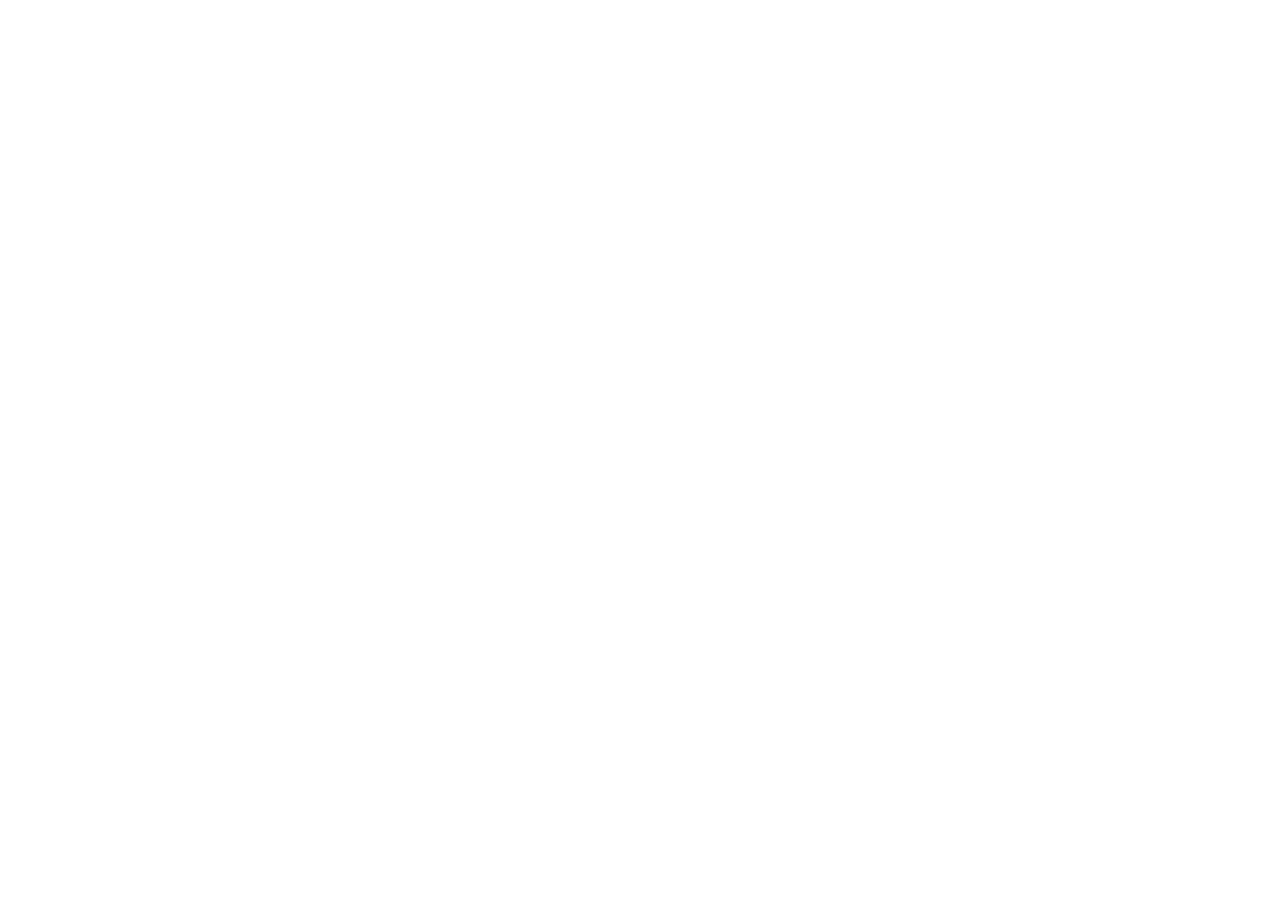
==== index.html @ 2645f9ab "完成默认样式" ====
<!DOCTYPE html>
<html lang="en">
<head>
	<meta charset="UTF-8">
	<!-- 添加视口属性   变为移动端页面 -->
	<meta name="viewport" content="width=device-width, user-scalable=no, initial-scale=1.0, maximum-scale=1.0, minimum-scale=1.0">
	<title>京东移动站</title>
</head>
<body>
	
</body>
</html>
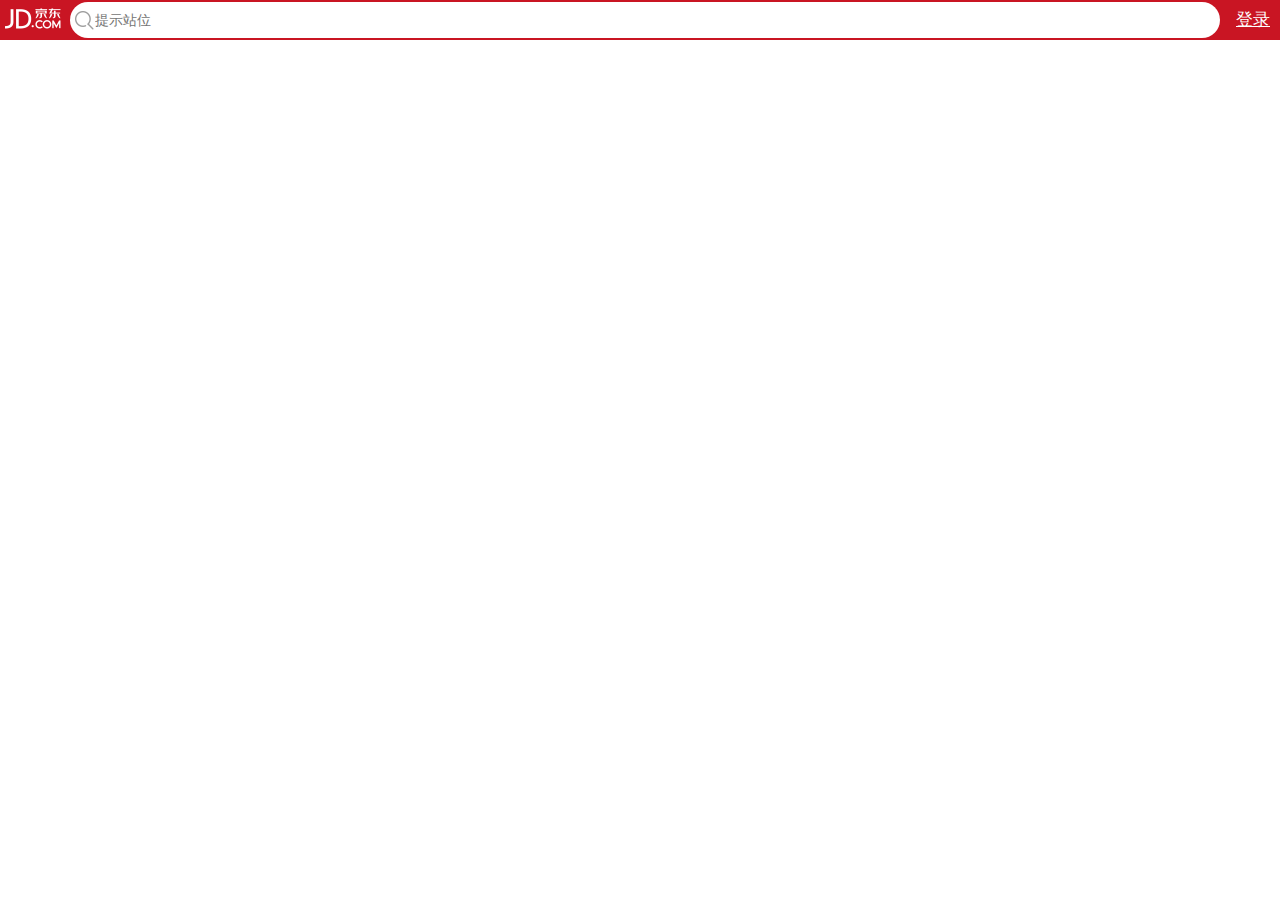
==== commit 993d0872: "完成顶部通栏" ====
--- a/index.html
+++ b/index.html
@@ -4,9 +4,24 @@
 	<meta charset="UTF-8">
 	<!-- 添加视口属性   变为移动端页面 -->
 	<meta name="viewport" content="width=device-width, user-scalable=no, initial-scale=1.0, maximum-scale=1.0, minimum-scale=1.0">
-	<title>京东移动站</title>
+	<title>仿京东移动站</title>
+	<!-- 导入css -->
+	<link rel="stylesheet" type="text/css" href="css/base.css">
+	<link rel="stylesheet" type="text/css" href="css/index.css">
 </head>
 <body>
+	<!-- 最外层的容器盒子 -->
+	<div class="jd_container">
+		<!-- 顶部通栏 -->
+		<div class="jd_header">
+			<a href="javascript:void(0)" class="header_logo"></a>
+			<span class="header_glass"></span>
+			<!-- 移动端会弹出键盘 -->
+			<input type="search" class="header_search" placeholder="提示站位">
+			<a href="javascript:void(0)" class="header_login">登录</a>
+		</div>
+		
+	</div>	
 	
 </body>
 </html>--- a/css/base.css
+++ b/css/base.css
@@ -0,0 +1,45 @@
+/*通用样式*/
+*,
+::before,
+::after{
+	font-size:14px;
+	/*sans-serif移动端默认字体*/
+	font-family: 'MicroSoft YaHei',sans-serif;
+	margin:0;
+	padding: 0;
+
+	/*点击清除默认的高亮效果*/
+	-webkit-tap-highlight-color:transparent;
+
+	/*盒子模型*/
+	/*样式输入完毕光标在后时tab快捷加内核兼容*/
+	-webkit-box-sizing: border-box;
+}
+/*input去掉默认样式*/
+input{
+	border:none;
+	-webkit-appearance: none;	
+}
+/*a标签的下划线*/s
+a{
+	text-decoration: none;
+}
+/*去掉小圆点*/
+ol,ul {
+	list-style:none;
+}
+/*浮动，清除浮动*/
+.f_l{
+	float:left;
+}
+.f_r{
+	float:right;
+}
+.clearfix::before,
+.clearfix::after{
+	content:"";
+	display:block;
+	line-height: 0;
+	visibility: hidden;	
+	clear:both;
+}--- a/css/index.css
+++ b/css/index.css
@@ -0,0 +1,60 @@
+/*最外层容器*/
+.jd_container{
+	width: 100%;
+}
+/*顶部通栏start*/
+.jd_header{
+
+	height: 40px;
+	width: 100%;
+	background-color: rgb(201,21,35);
+	position: relative;
+
+	/*搜索框左右距父盒子的边距不随设备的分辨率变化而变化*/
+	/*给内边距把搜索框挤进去*/
+	padding: 0 60px 0 70px;
+}
+.jd_header .header_logo{
+	width: 60px;
+	height: 36px;
+	position: absolute;
+	left: 5px;
+	top: 2px;
+	background-image: url('../images/sprites.png');
+	background-repeat: no-repeat;
+	background-position: 0 -103px;
+	/*设置背景图片的大小  压缩*/
+	-webkit-background-size: 200px 200px;
+	
+}
+.jd_header .header_search{
+	/*搜索框左右距父盒子的边距不随设备的分辨率变化而变化*/
+	/*由于容器盒子为boder-box,给内边距把搜索框挤进去*/
+	width: 100%;
+	height: 36px;
+	margin-top: 2px;
+	border-radius: 18px;
+	/*将文字挤到搜索符号span后面*/
+	padding-left: 25px;
+}
+.jd_header .header_glass{
+	width: 20px;
+	height: 20px;
+	background-image: url('../images/sprites.png');
+	background-repeat: no-repeat;
+	background-position: -60px -109px;
+	/*设置背景图片的大小  压缩*/
+	-webkit-background-size: 200px 200px;
+	position: absolute;
+	left:75px;
+	top:10px;
+}
+.jd_header .header_login{
+	position: absolute;
+	right:10px;
+	top: 0;
+	line-height: 40px;
+	color:white;
+	font-size: 17px;
+}
+/*顶部通栏end*/
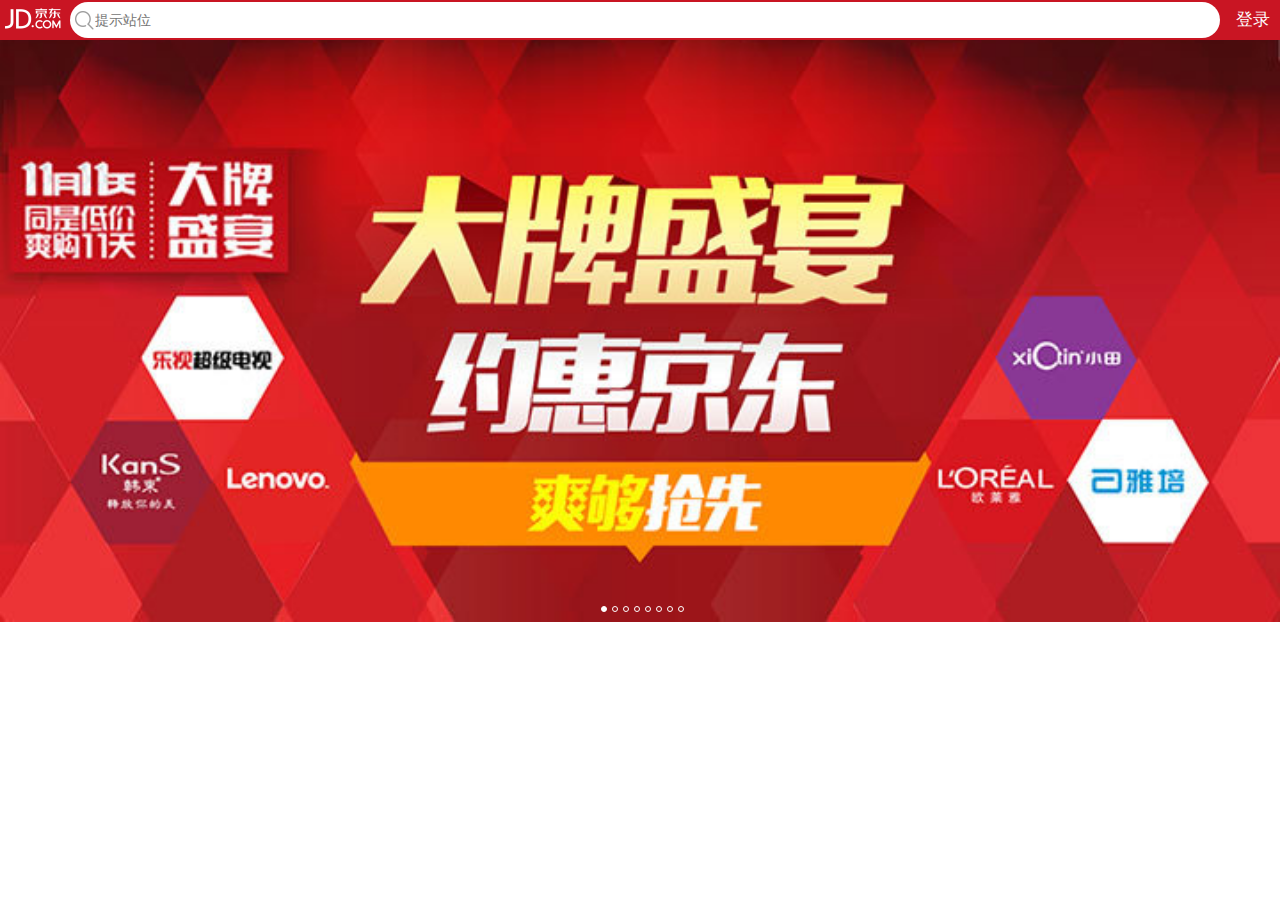
==== commit 0838fd35: "顶端轮播图css" ====
--- a/index.html
+++ b/index.html
@@ -20,7 +20,31 @@
 			<input type="search" class="header_search" placeholder="提示站位">
 			<a href="javascript:void(0)" class="header_login">登录</a>
 		</div>
-		
+		<!--顶部轮播图 -->
+		<div class="jd_banner">
+			<ul class="banner_img clearfix">
+				<li><a href="" herf="#"><img src="images/l8.jpg" alt=""></a></li>
+				<li><a href="" herf="#"><img src="images/l1.jpg" alt=""></a></li>
+				<li><a href="" herf="#"><img src="images/l2.jpg" alt=""></a></li>
+				<li><a href="" herf="#"><img src="images/l3.jpg" alt=""></a></li>
+				<li><a href="" herf="#"><img src="images/l4.jpg" alt=""></a></li>
+				<li><a href="" herf="#"><img src="images/l5.jpg" alt=""></a></li>
+				<li><a href="" herf="#"><img src="images/l6.jpg" alt=""></a></li>
+				<li><a href="" herf="#"><img src="images/l7.jpg" alt=""></a></li>
+				<li><a href="" herf="#"><img src="images/l8.jpg" alt=""></a></li>
+				<li><a href="" herf="#"><img src="images/l1.jpg" alt=""></a></li>				
+			</ul>
+			<ul class="banner_index clearfix">
+				<li class="current"></li>
+				<li></li>
+				<li></li>
+				<li></li>
+				<li></li>
+				<li></li>
+				<li></li>
+				<li></li>
+			</ul>
+		</div>
 	</div>	
 	
 </body>
--- a/css/base.css
+++ b/css/base.css
@@ -20,7 +20,7 @@
 	border:none;
 	-webkit-appearance: none;	
 }
-/*a标签的下划线*/s
+/*a标签的下划线*/
 a{
 	text-decoration: none;
 }
--- a/css/index.css
+++ b/css/index.css
@@ -1,6 +1,7 @@
 /*最外层容器*/
 .jd_container{
 	width: 100%;
+	min-height: 800px;
 }
 /*顶部通栏start*/
 .jd_header{
@@ -8,7 +9,8 @@
 	height: 40px;
 	width: 100%;
 	background-color: rgb(201,21,35);
-	position: relative;
+	position: fixed;
+	z-index:99;
 
 	/*搜索框左右距父盒子的边距不随设备的分辨率变化而变化*/
 	/*给内边距把搜索框挤进去*/
@@ -58,3 +60,46 @@
 	font-size: 17px;
 }
 /*顶部通栏end*/
+/*顶部轮播图start*/
+.jd_banner{
+	width: 100%;
+	overflow: hidden;
+	/*为索引添加position*/
+	position: relative;
+}
+.jd_banner .banner_img{
+	/*共十张图片*/
+	width: 1000%;	
+}
+.jd_banner .banner_img li{
+	float: left;
+	/*父盒子的十分之一*/
+	width: 10%;
+	/*list-style: none;*/
+}
+.jd_banner .banner_img li a{
+	display: block;
+	width: 100%;
+}
+.jd_banner .banner_img li a img{
+	display: block;
+	width: 100%;
+}
+.jd_banner .banner_index{
+	position: absolute;
+	bottom: 10px;
+	left: 50%;
+	margin-left: -44px;
+}
+.jd_banner .banner_index li{
+	float: left;
+	width: 6px;
+	height: 6px;
+	border-radius: 50%;
+	border:1px solid white;
+	margin-left: 5px;
+}
+/*并集选择器 li中有current类的元素 之间没有空格*/
+.jd_banner .banner_index li.current{
+	background-color: white;
+/*顶部轮播图end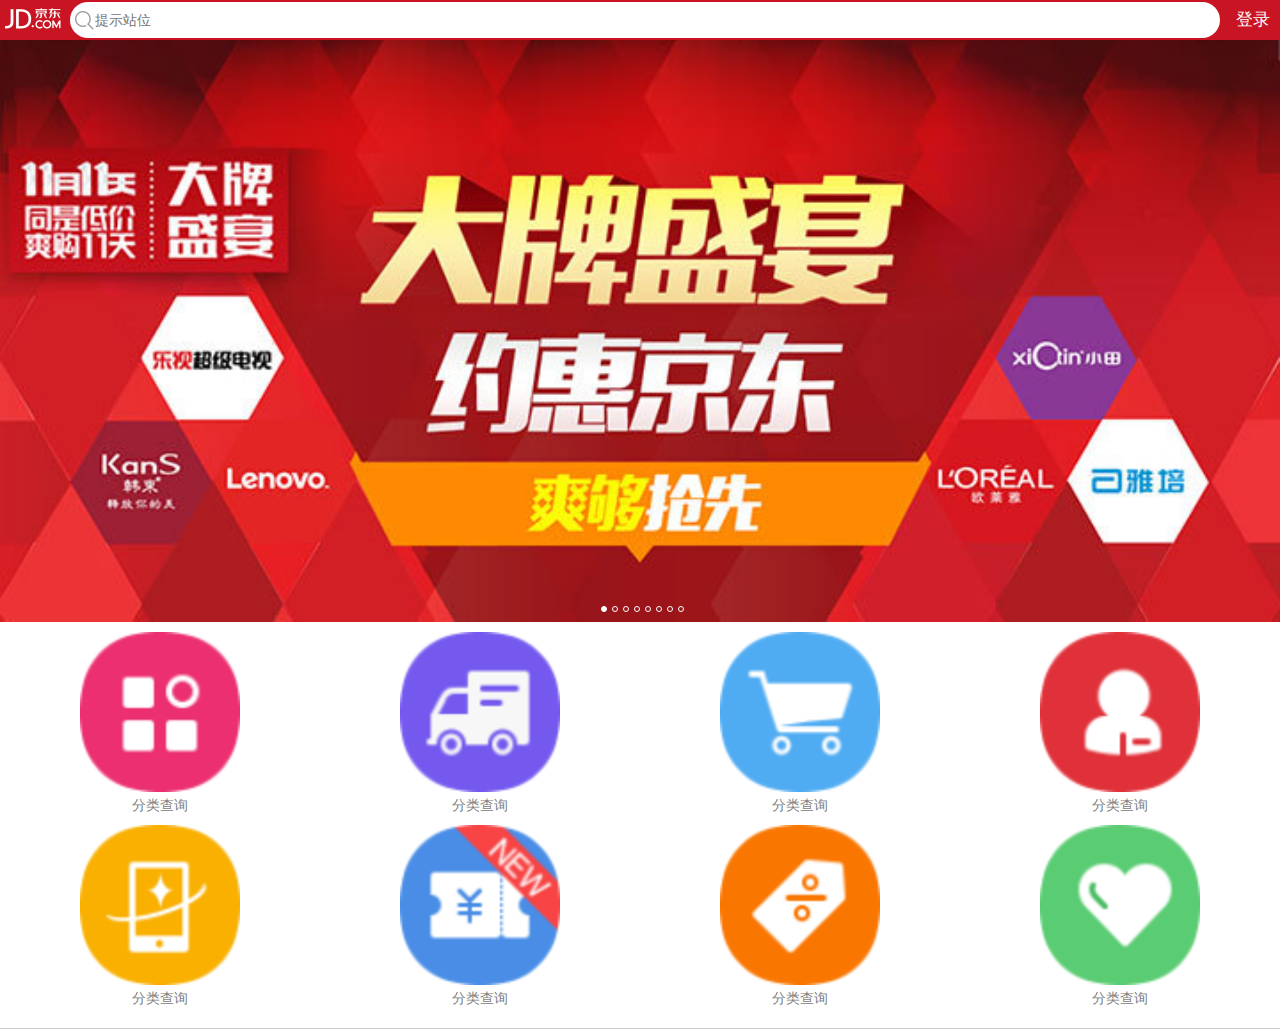
==== commit 459975fa: "完成导航css" ====
--- a/index.html
+++ b/index.html
@@ -45,6 +45,46 @@
 				<li></li>
 			</ul>
 		</div>
+		<!-- 导航栏 -->
+		<!-- .jd_nav>ul.clearfix>li*8>a[href="#"]>img[src="images/nav$.png"]+p{分类查询} -->
+		<div class="jd_nav">
+		 		<ul class="clearfix">
+		 			<li><a href="#">
+		 					<img src="images/nav0.png" alt="">
+		 					<p>分类查询</p>
+		 				</a></li>
+		 			<li><a href="#">
+		 					<img src="images/nav1.png" alt="">
+		 					<p>分类查询</p>
+		 				</a></li>
+		 			<li><a href="#">
+		 					<img src="images/nav2.png" alt="">
+		 					<p>分类查询</p>
+		 				</a></li>
+		 			<li><a href="#">
+		 					<img src="images/nav3.png" alt="">
+		 					<p>分类查询</p>
+		 				</a></li>
+		 			<li><a href="#">
+		 					<img src="images/nav4.png" alt="">
+		 					<p>分类查询</p>
+		 				</a></li>
+		 			<li><a href="#">
+		 					<img src="images/nav5.png" alt="">
+		 					<p>分类查询</p>
+		 				</a></li>
+		 			<li><a href="#">
+		 					<img src="images/nav6.png" alt="">
+		 					<p>分类查询</p>
+		 				</a></li>
+		 			<li><a href="#">
+		 					<img src="images/nav7.png" alt="">
+		 					<p>分类查询</p>
+		 				</a></li>
+		 			
+		 		</ul>
+		 	</div> 	
+		</div>
 	</div>	
 	
 </body>
--- a/css/index.css
+++ b/css/index.css
@@ -2,7 +2,9 @@
 .jd_container{
 	width: 100%;
 	min-height: 800px;
+	background: #eee;
 }
+
 /*顶部通栏start*/
 .jd_header{
 
@@ -60,6 +62,7 @@
 	font-size: 17px;
 }
 /*顶部通栏end*/
+
 /*顶部轮播图start*/
 .jd_banner{
 	width: 100%;
@@ -102,4 +105,37 @@
 /*并集选择器 li中有current类的元素 之间没有空格*/
 .jd_banner .banner_index li.current{
 	background-color: white;
-/*顶部轮播图end+}
+/*顶部轮播图end*/
+
+/*导航栏start*/
+.jd_nav{
+	width: 100%;
+	border-bottom: 1px solid #ccc ;
+	padding-bottom: 20px;
+	background-color: white;
+}
+.jd_nav ul{
+	width:100%;
+}
+.jd_nav ul li{
+	width: 25%;
+	float: left;
+	padding-top: 10px;
+}
+.jd_nav ul li a{
+	width: 100%;
+	display: block;
+}
+.jd_nav ul li a img{
+	width: 50%;
+	display: block;
+	margin: 0 auto;
+}
+.jd_nav ul li a p{
+	color: gray;
+	text-align: center;
+	padding-top: 5px;
+}
+
+/*导航栏end*/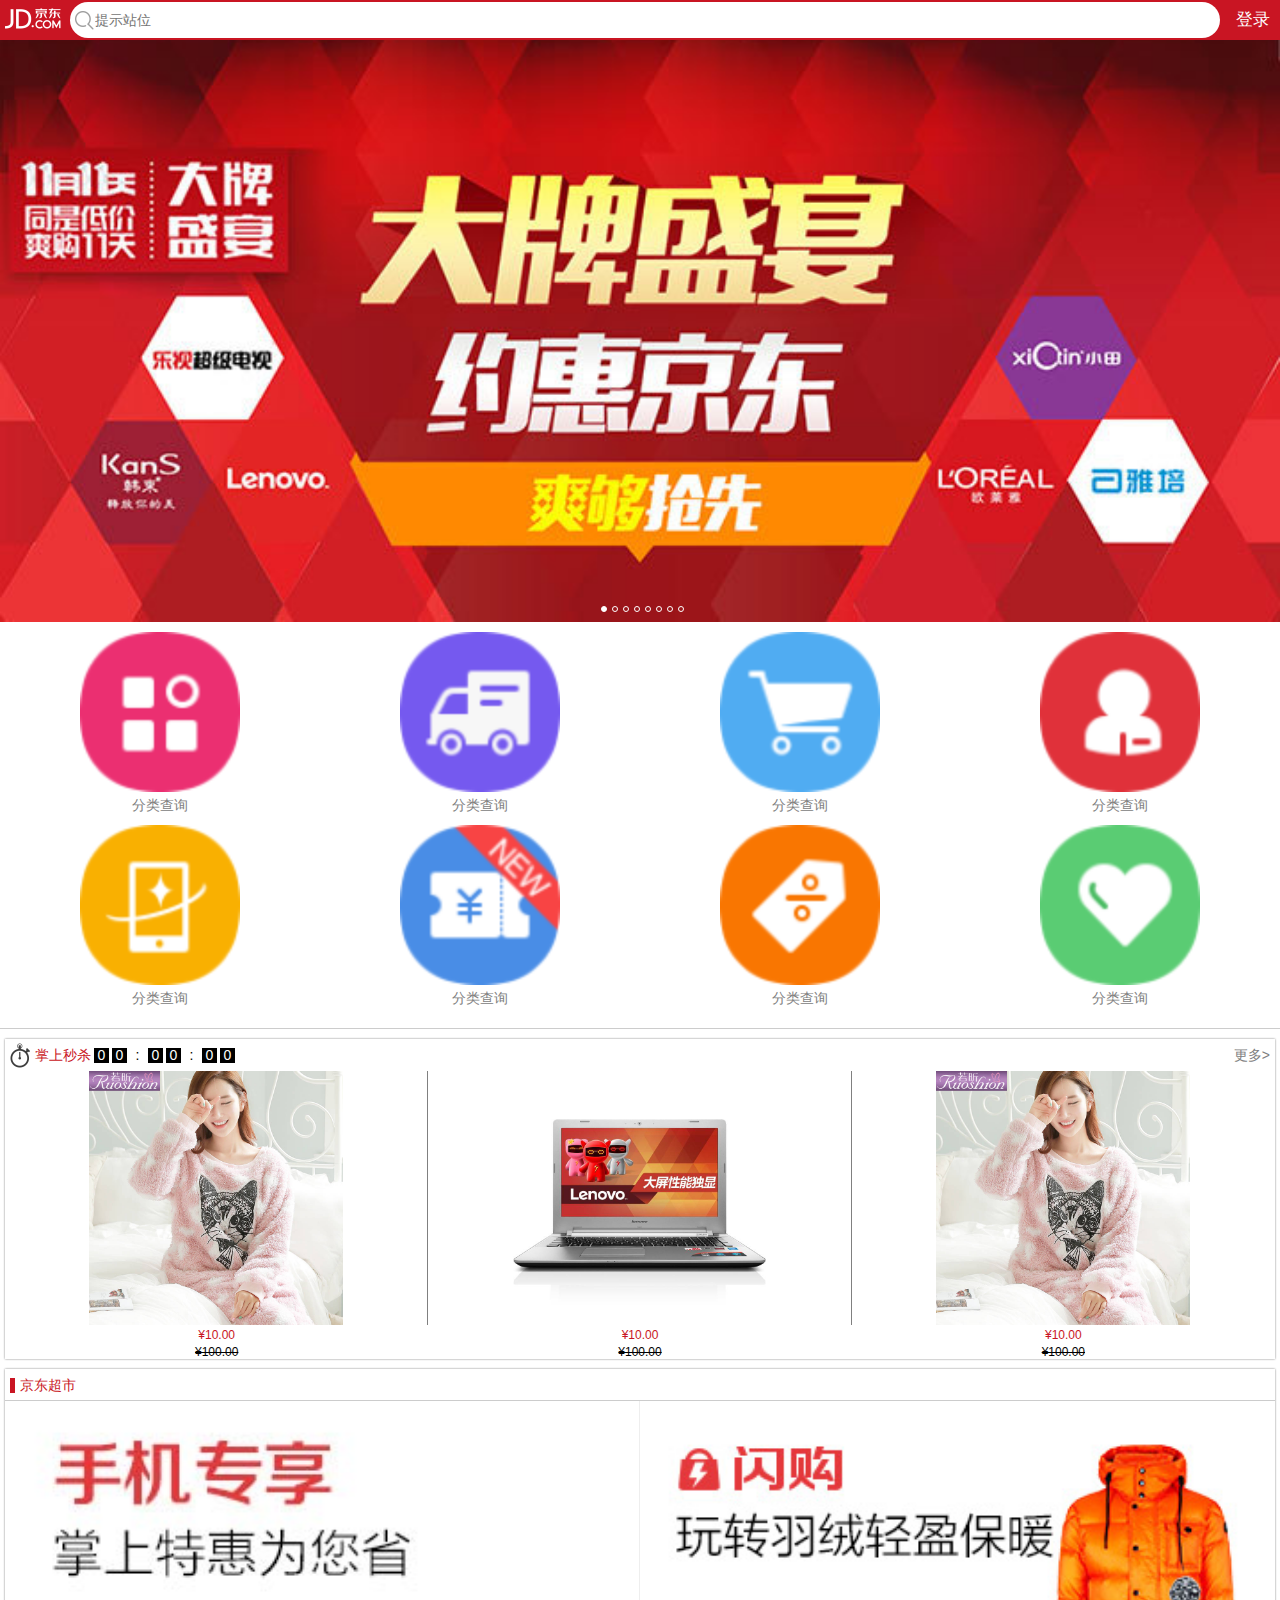
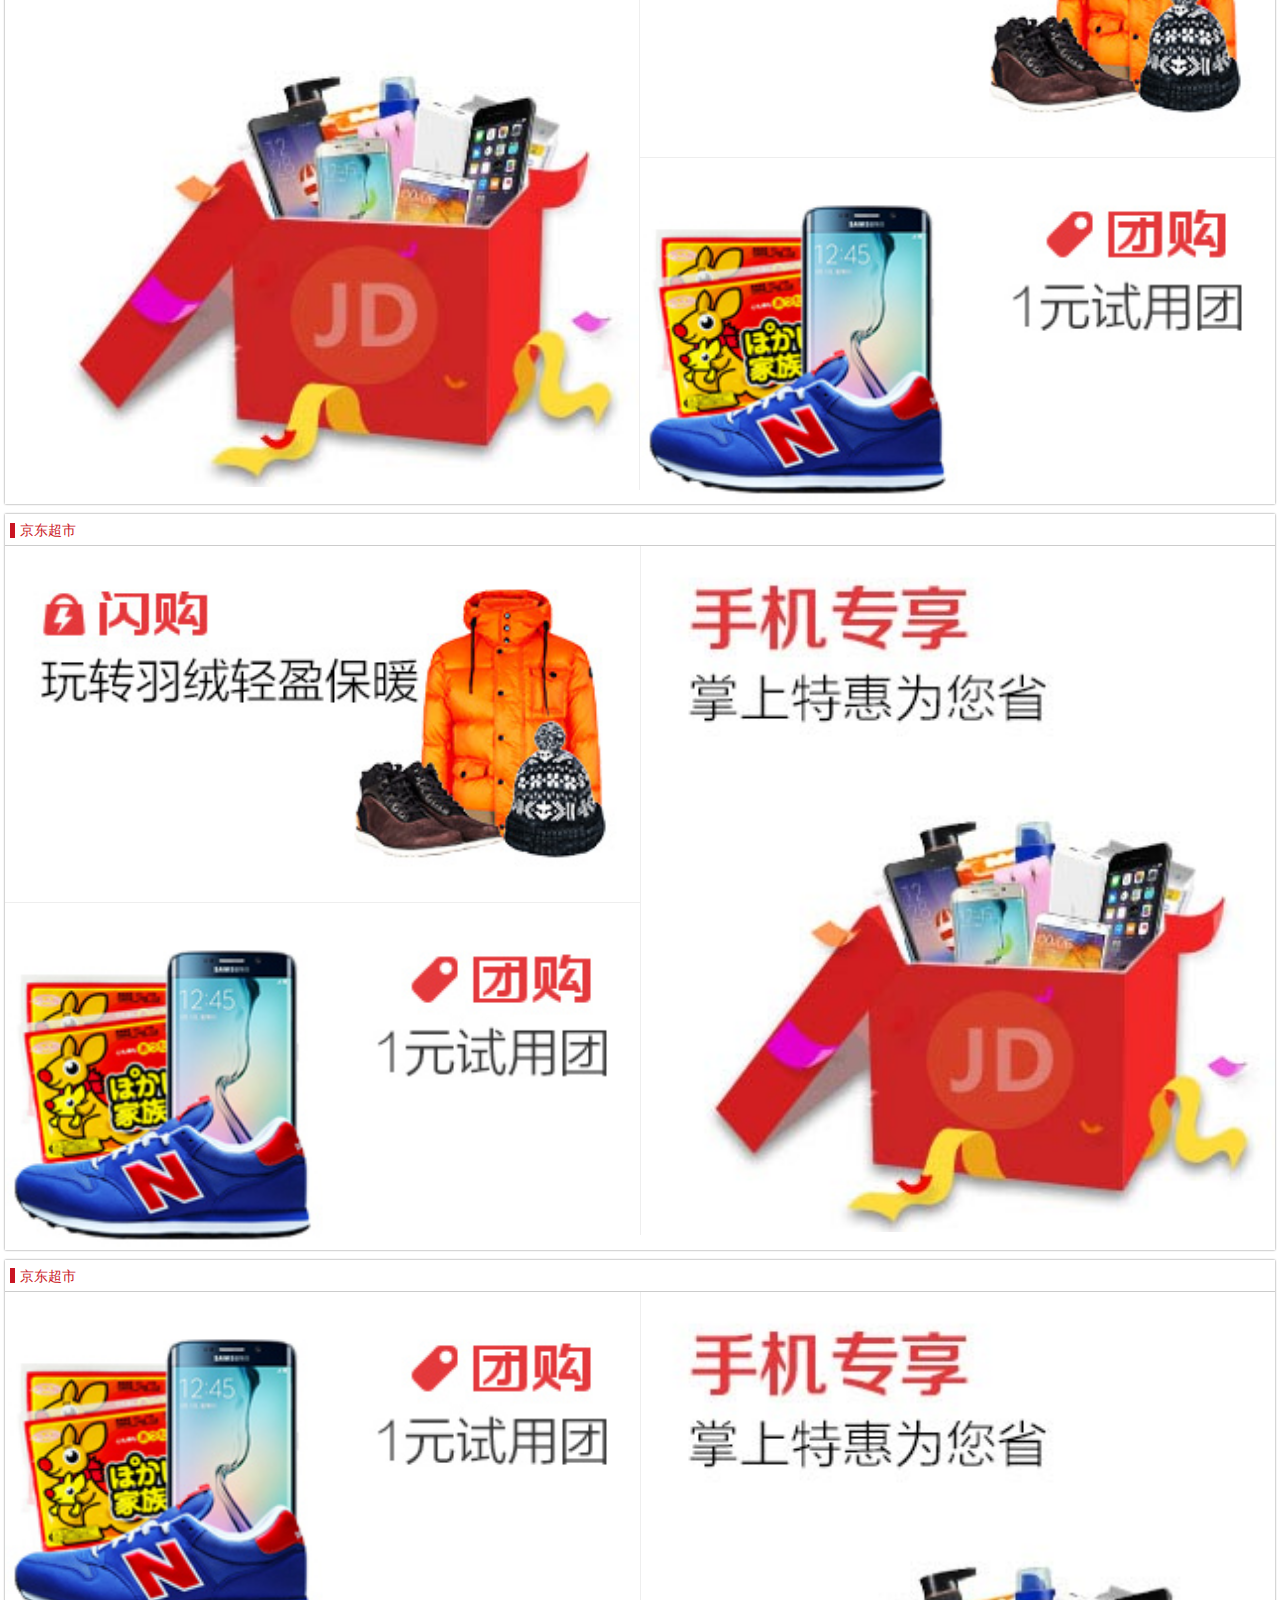
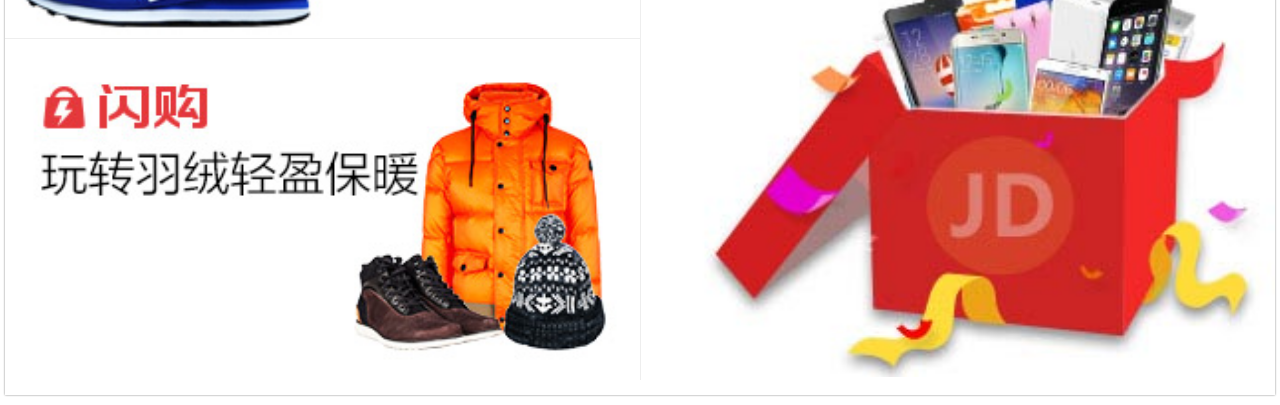
==== commit 2b2b8401: "-m主要部分区域" ====
--- a/index.html
+++ b/index.html
@@ -80,10 +80,86 @@
 		 			<li><a href="#">
 		 					<img src="images/nav7.png" alt="">
 		 					<p>分类查询</p>
-		 				</a></li>
-		 			
-		 		</ul>
-		 	</div> 	
+		 				</a></li>		 			
+		 		</ul>		 		
+		</div>
+		<!-- 主要内容区域 -->
+		<div class="jd_main">
+			<div class="main_content clearfix">
+				<div class="content_top">
+					<span></span>
+					<p>掌上秒杀</p>
+					<ul class="f_l clearfix">
+						<li>0</li>
+						<li>0</li>
+						<li>:</li>
+						<li>0</li>
+						<li>0</li>
+						<li>:</li>
+						<li>0</li>
+						<li>0</li>
+					</ul>
+					<!-- &gt;为>的转义符 -->
+					<a href="#" class="f_r">更多&gt;</a>
+				</div>
+				<div class="content_bottom">
+					<!-- ul>li*3>(a[href="#"]>img[src="images/detail01.jpg"])+p{¥10.00}+p{¥100.00} -->
+					<ul class="clearfix">
+						<li>
+							<a href="#"><img src="images/detail01.jpg" alt=""></a>
+							<p>¥10.00</p>
+							<p>¥100.00</p>
+						</li>
+						<li>
+							<a href="#"><img src="images/detail02.jpg" alt=""></a>
+							<p>¥10.00</p>
+							<p>¥100.00</p>
+						</li>
+						<li>
+							<a href="#"><img src="images/detail01.jpg" alt=""></a>
+							<p>¥10.00</p>
+							<p>¥100.00</p>
+						</li>
+					</ul>
+				</div>
+			</div>
+			<div class="main_content">
+				<div class="content_top clearfix">
+					<span class="f_l ">京东超市</span>
+				</div>
+				<div class="content_bottom">
+					<ul class="clearfix">
+						<li class="f_l b_r"><a href="#"><img src="images/cp1.jpg" alt=""></a></li>
+						<li class="f_r b_b"><a href="#"><img src="images/cp2.jpg" alt=""></a></li>
+						<li class="f_r"><a href="#"><img src="images/cp3.jpg" alt=""></a></li>
+					</ul>
+				</div>
+			</div>
+			<div class="main_content">
+				<div class="content_top clearfix">
+					<span class="f_l">京东超市</span>
+				</div>
+				<div class="content_bottom">
+					<ul class="clearfix">
+						<li class="f_r b_l"><a href="#"><img src="images/cp1.jpg" alt=""></a></li>
+						<li class="f_l b_b"><a href="#"><img src="images/cp2.jpg" alt=""></a></li>
+						<li class="f_l"><a href="#"><img src="images/cp3.jpg" alt=""></a></li>
+					</ul>
+				</div>
+			</div>
+			<div class="main_content">
+				<div class="content_top clearfix">
+					<span class="f_l">京东超市</span>
+				</div>
+				<div class="content_bottom">
+					<ul class="clearfix">
+						<li class="f_r b_l"><a href="#"><img src="images/cp1.jpg" alt=""></a></li>
+						<li class="f_l b_b"><a href="#"><img src="images/cp3.jpg" alt=""></a></li>
+						<li class="f_l "><a href="#"><img src="images/cp2.jpg" alt=""></a></li>
+					
+					</ul>
+				</div>
+			</div>
 		</div>
 	</div>	
 	
--- a/css/base.css
+++ b/css/base.css
@@ -42,4 +42,17 @@
 	line-height: 0;
 	visibility: hidden;	
 	clear:both;
+}
+/*边框的通用样式*/
+.b_l{
+	border-left: 1px solid #eee;
+}
+.b_r{
+	border-right: 1px solid #eee;
+}
+.b_t{
+	border-top: 1px solid #eee;
+}
+.b_b{
+	border-bottom: 1px solid #eee;
 }--- a/css/index.css
+++ b/css/index.css
@@ -1,4 +1,4 @@
-/*最外层容器*/
+最外层容器*/
 .jd_container{
 	width: 100%;
 	min-height: 800px;
@@ -138,4 +138,143 @@
 	padding-top: 5px;
 }
 
-/*导航栏end*/+/*导航栏end*/
+
+/*主要内容start*/
+.jd_main{
+	width: 100%;
+	padding: 0 5px;
+	margin-top:10px;
+
+}
+.jd_main .main_content{
+	width:100%;
+	background-color: white;
+	min-height: 150px;
+	margin-bottom: 10px;
+	/*盒子阴影 水平位移 垂直位移 模糊程度 颜色*/
+	box-shadow:0 0 2px gray;
+
+}
+.jd_main .main_content .content_top{
+	width: 100%;
+	height: 32px;
+	border-bottom: 1px solid #ccc;
+}
+.jd_main .main_content .content_bottom{
+	width: 100%;
+}
+.jd_main .main_content:nth-child(1) .content_top{
+	border-bottom: none;
+}
+.jd_main .main_content:nth-child(1) .content_top span{
+	background-image: url(../images/seckill-icon.png);
+	-webkit-background-size: 20px 25px;
+	float: left;
+	width: 20px;
+	height: 25px;
+	margin: 3.5px 0 0 5px;
+}
+.jd_main .main_content:nth-child(1) .content_top p{
+	color: rgb(201,21,35);
+	margin-left: 5px;
+	line-height: 32px;
+	float: left;
+
+}
+.jd_main .main_content:nth-child(1) .content_top ul{
+	height: 32px;
+	padding-top: 8.5px;
+}
+.jd_main .main_content:nth-child(1) .content_top ul li{
+	float: left;
+	background-color: black;
+	height: 15px;
+	width: 15px;
+	color: white;
+	margin-left:3px;
+	line-height: 15px;
+	text-align: center;
+}
+.jd_main .main_content:nth-child(1) .content_top ul li:nth-child(3n){
+	background-color: transparent;
+	color: black;
+}
+.jd_main .main_content:nth-child(1) .content_top a{	
+	color: gray;
+	line-height: 32px;
+	margin-right: 5px;
+}
+.jd_main .main_content:nth-child(1) .content_bottom {
+	width: 100%
+}
+.jd_main .main_content:nth-child(1) .content_bottom ul{
+	width: 100%;
+}
+.jd_main .main_content:nth-child(1) .content_bottom ul li{
+	float: left;
+	/*保证零头不形象布局*/
+	width: 33.33333%;	
+}
+.jd_main .main_content:nth-child(1) .content_bottom ul li a{
+	display: block;
+	width: 100%;
+	/*图片中间的竖线*/
+	border-right: 1px solid gray;
+}
+.jd_main .main_content:nth-child(1) .content_bottom ul li:last-child a{
+	border-right:none;
+}
+.jd_main .main_content:nth-child(1) .content_bottom ul li a img{
+	display: block;
+	/*压缩图片*/
+	width: 60%;
+	margin: 0 auto;
+}
+/*a标签与p标签平级 所以p从2开始*/
+.jd_main .main_content:nth-child(1) .content_bottom ul li p{
+	text-align: center;
+	padding-top: 3px;
+	font-size: 12px;
+}
+.jd_main .main_content:nth-child(1) .content_bottom ul li p:nth-child(2){
+	color:rgb(201,21,35);
+}
+.jd_main .main_content:nth-child(1) .content_bottom ul li p:nth-child(3){
+	color:black;
+	text-decoration: line-through;
+}
+/*除开第一个的主要区域盒子*/
+.jd_main .main_content:nth-child(n+2) .content_top span{
+	color:rgb(201,21,35);
+	line-height: 32px;
+	margin-left: 15px;
+	position: relative;
+}
+.jd_main .main_content:nth-child(n+2) .content_top span::before{
+	content:'';
+	position: absolute;
+	height: 15px;
+	width: 5px;
+	background-color: rgb(201,21,35);
+	left: -10px;
+	top:8.5px;
+}
+.jd_main .main_content:nth-child(n+2) .content_bottom{
+	width: 100%;
+}
+.jd_main .main_content:nth-child(n+2) .content_bottom ul{
+	width: 100%;
+}
+.jd_main .main_content:nth-child(n+2) .content_bottom ul li{
+	width: 50%;
+}
+.jd_main .main_content:nth-child(n+2) .content_bottom ul li a{
+	width: 100%;
+	display: black;
+}
+.jd_main .main_content:nth-child(n+2) .content_bottom ul li a img{
+	width: 100%;
+	display: black;
+}
+/*主要内容end*/
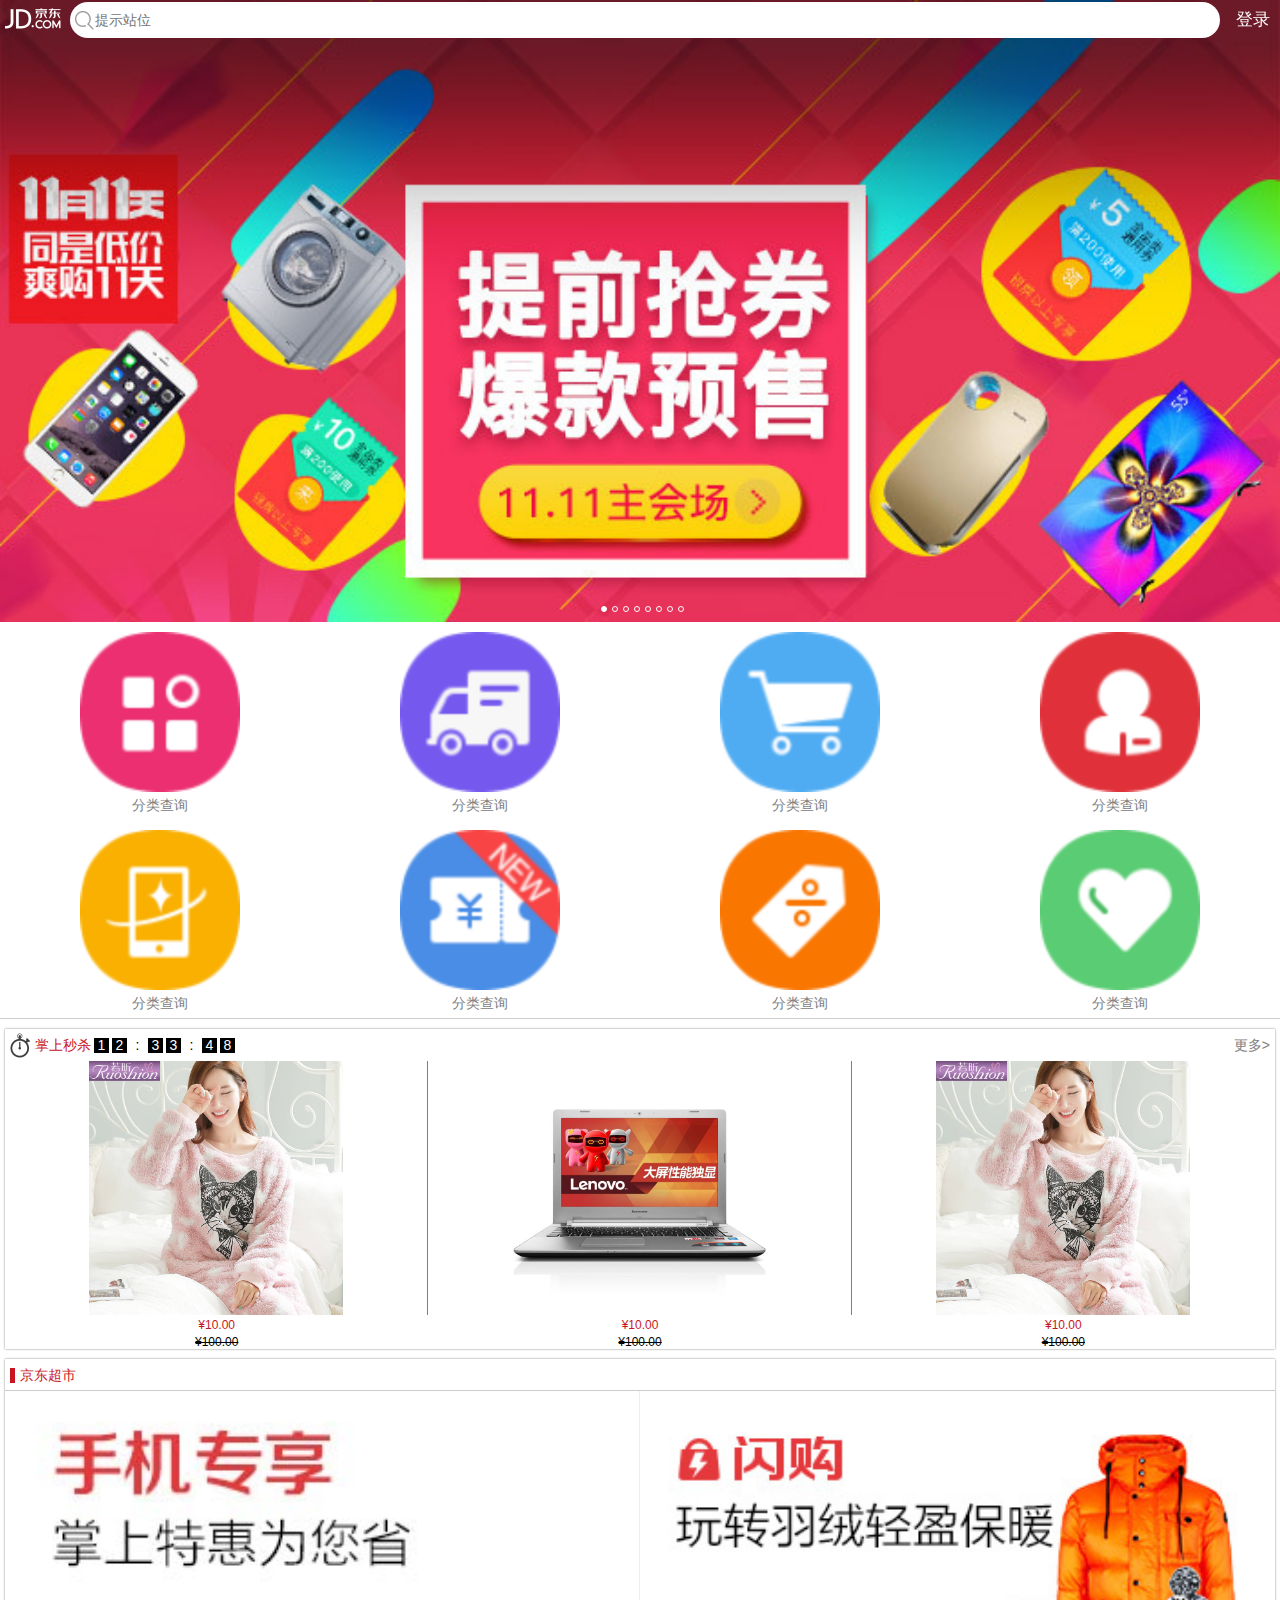
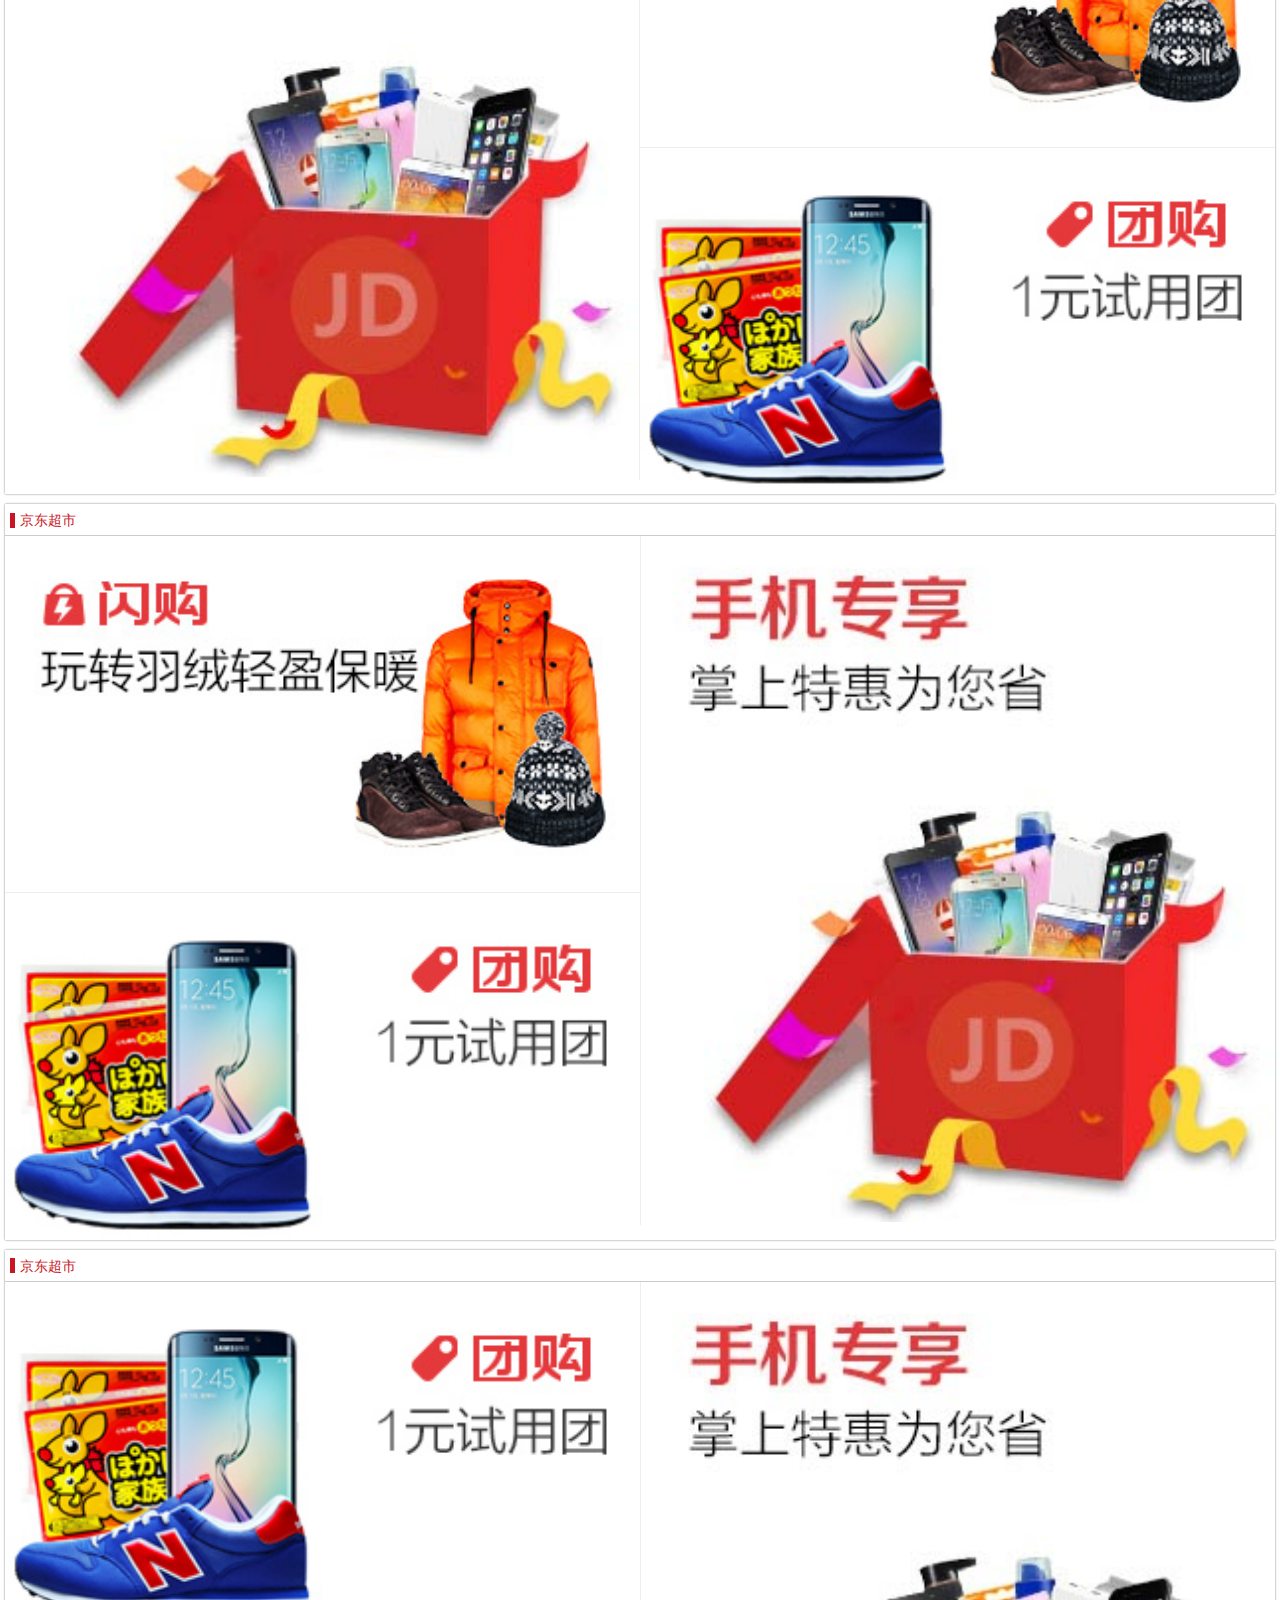
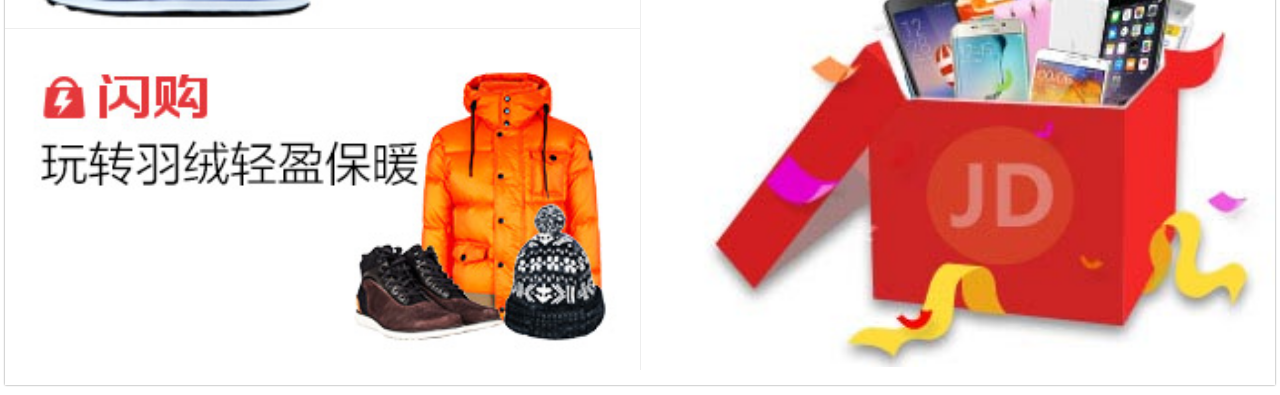
==== commit bc084cc7: "完成首页js 轮播图 倒计时 顶部通栏滚动效果" ====
--- a/index.html
+++ b/index.html
@@ -8,6 +8,9 @@
 	<!-- 导入css -->
 	<link rel="stylesheet" type="text/css" href="css/base.css">
 	<link rel="stylesheet" type="text/css" href="css/index.css">
+
+	<!-- 导入js -->
+	<script type="text/javascript" src="js/index.js"></script>
 </head>
 <body>
 	<!-- 最外层的容器盒子 -->
@@ -32,7 +35,7 @@
 				<li><a href="" herf="#"><img src="images/l6.jpg" alt=""></a></li>
 				<li><a href="" herf="#"><img src="images/l7.jpg" alt=""></a></li>
 				<li><a href="" herf="#"><img src="images/l8.jpg" alt=""></a></li>
-				<li><a href="" herf="#"><img src="images/l1.jpg" alt=""></a></li>				
+				<li><a href="" herf="#"><img src="images/l1.jpg" alt=""></a></li>
 			</ul>
 			<ul class="banner_index clearfix">
 				<li class="current"></li>
@@ -49,7 +52,7 @@
 		<!-- .jd_nav>ul.clearfix>li*8>a[href="#"]>img[src="images/nav$.png"]+p{分类查询} -->
 		<div class="jd_nav">
 		 		<ul class="clearfix">
-		 			<li><a href="#">
+		 			<li><a href="list.html">
 		 					<img src="images/nav0.png" alt="">
 		 					<p>分类查询</p>
 		 				</a></li>
--- a/css/index.css
+++ b/css/index.css
@@ -73,6 +73,7 @@
 .jd_banner .banner_img{
 	/*共十张图片*/
 	width: 1000%;	
+	transform: translateX(-10%);
 }
 .jd_banner .banner_img li{
 	float: left;
@@ -111,8 +112,7 @@
 /*导航栏start*/
 .jd_nav{
 	width: 100%;
-	border-bottom: 1px solid #ccc ;
-	padding-bottom: 20px;
+	border-bottom: 1px solid #ccc ;	
 	background-color: white;
 }
 .jd_nav ul{
@@ -135,7 +135,7 @@
 .jd_nav ul li a p{
 	color: gray;
 	text-align: center;
-	padding-top: 5px;
+	padding: 5px 0;
 }
 
 /*导航栏end*/
